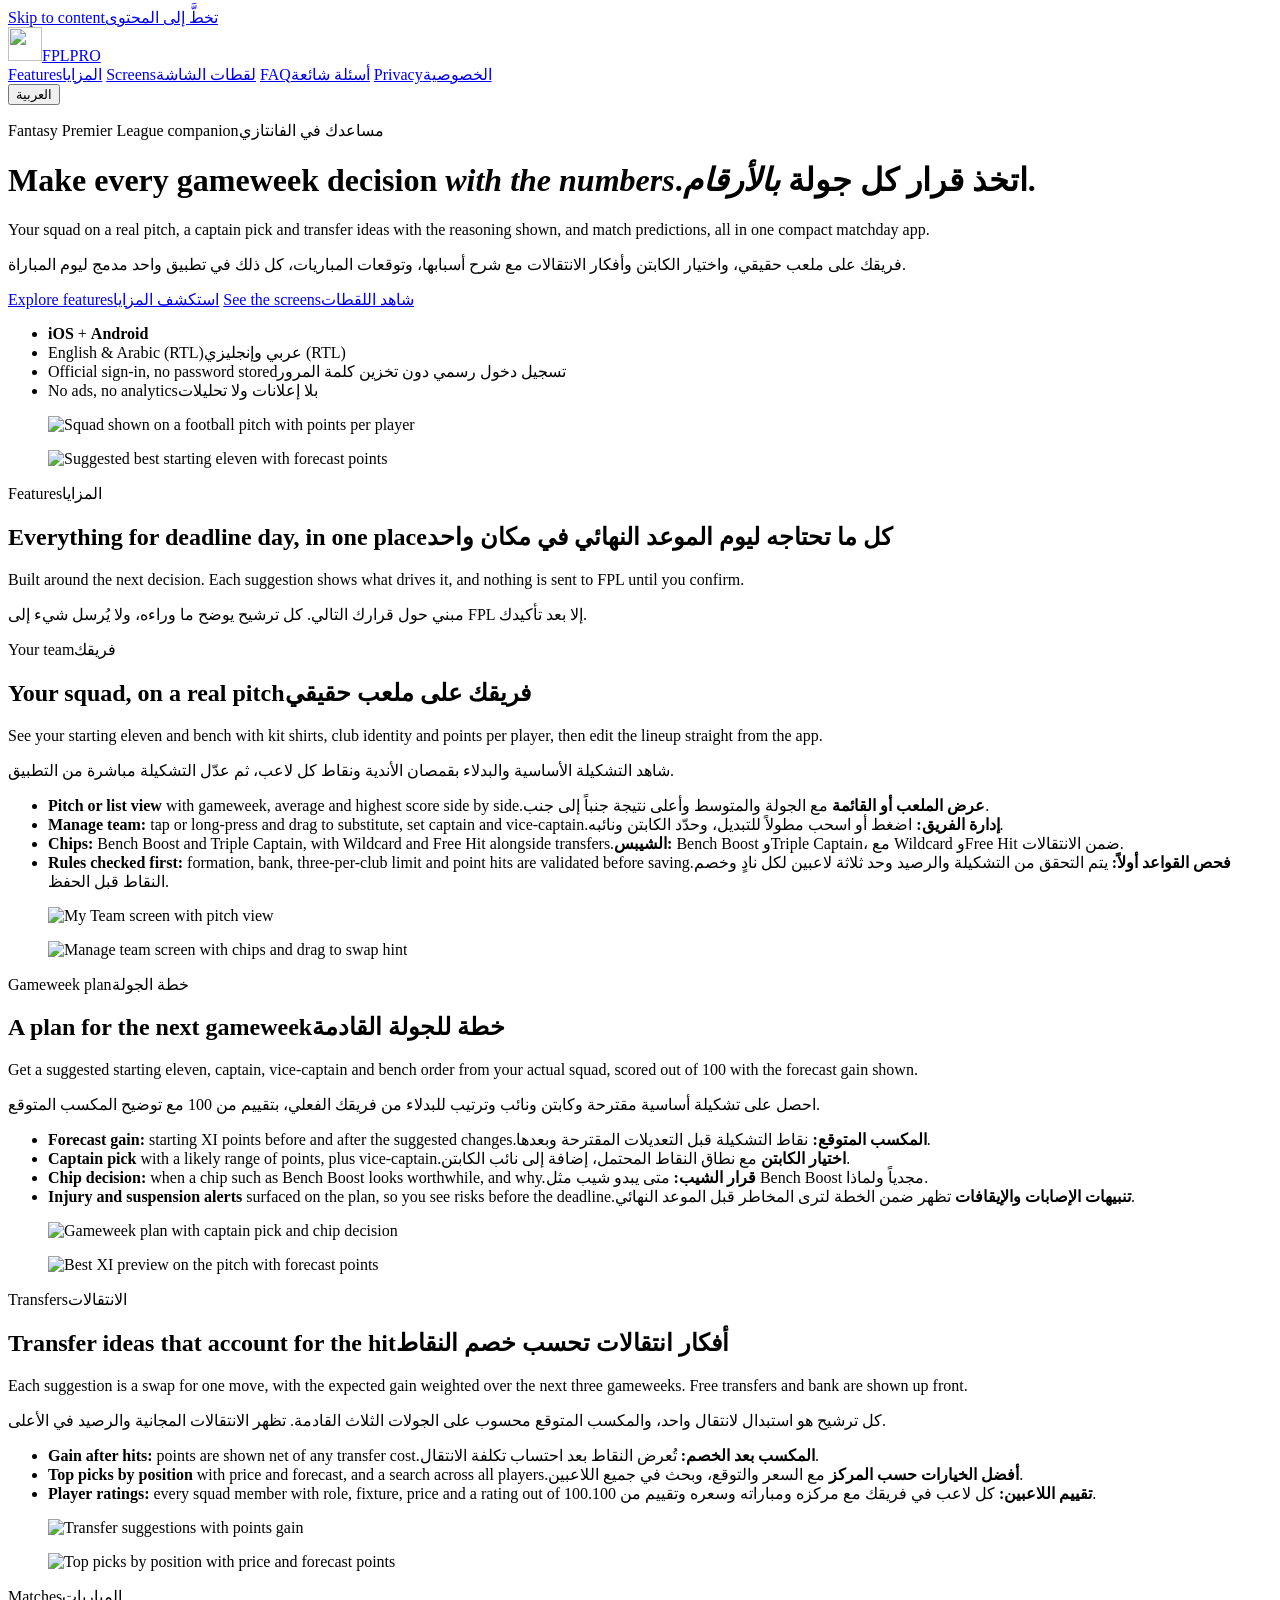
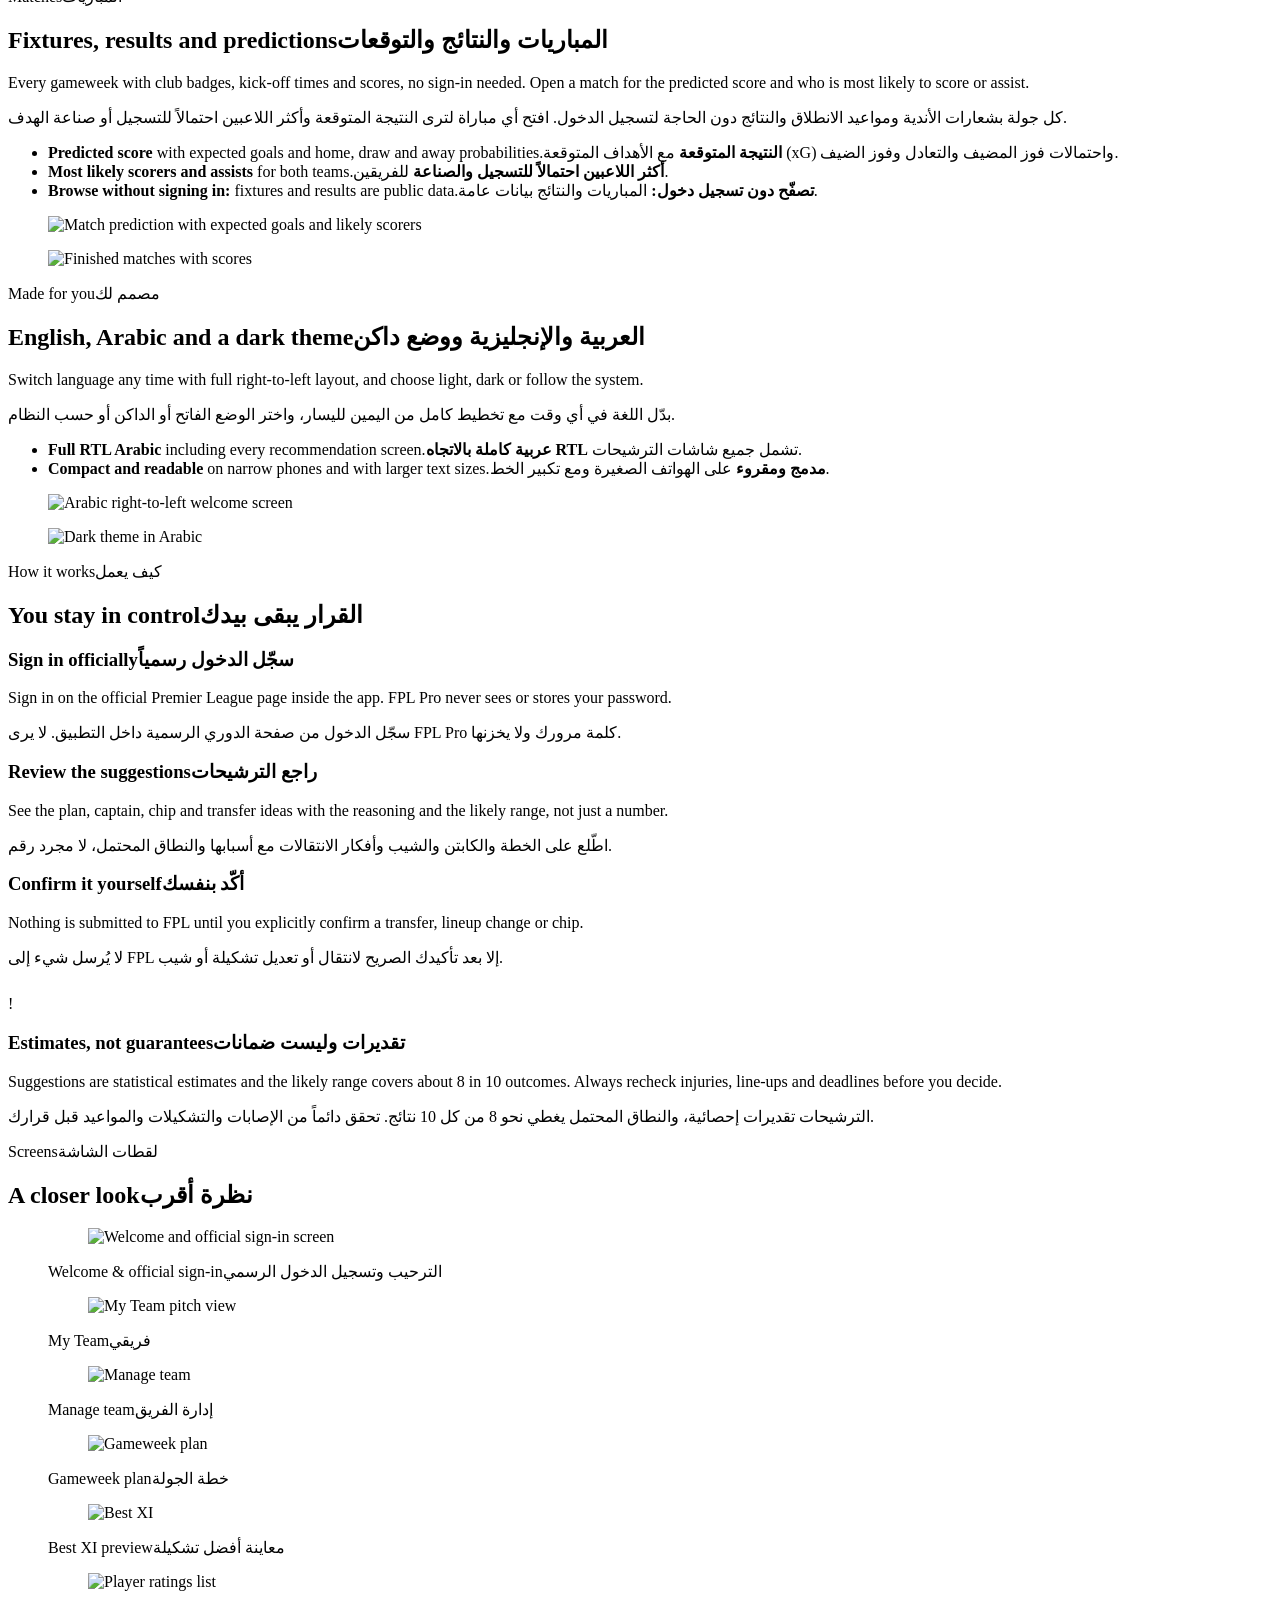
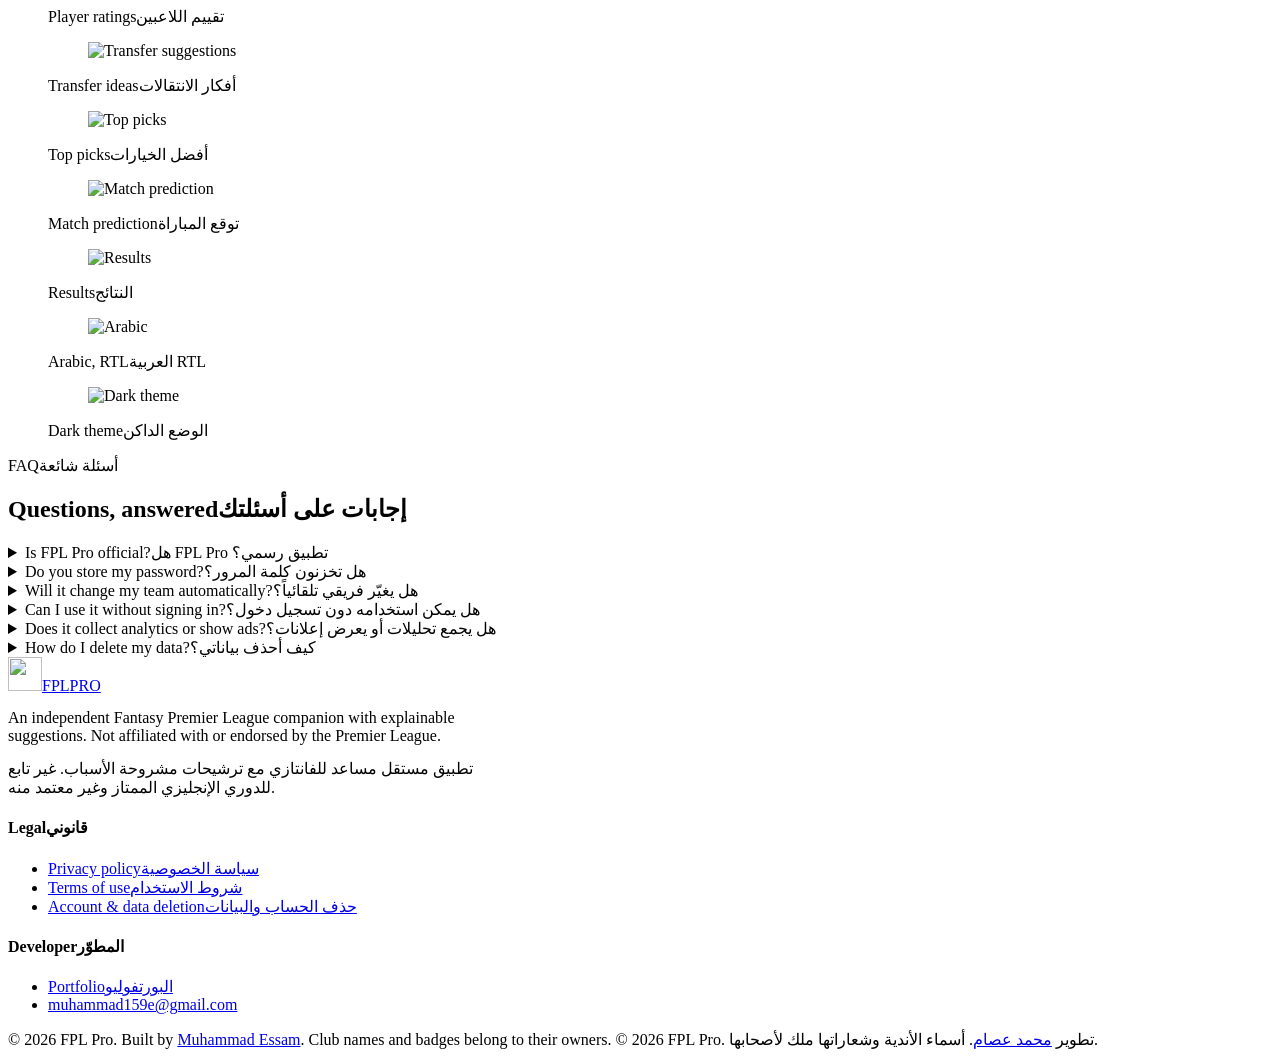
==== site/public/index.html @ 9bd8e1d9 "Add FPL Pro website with Cloudflare auto-deploy Bilingual landing page, privacy policy, terms of use" ====
<!doctype html>
<html lang="en" dir="ltr" data-title-en="FPL Pro – Fantasy Premier League companion" data-title-ar="FPL Pro – مساعدك في الفانتازي">
<head>
<meta charset="utf-8">
<meta name="viewport" content="width=device-width, initial-scale=1">
<title>FPL Pro – Fantasy Premier League companion</title>
<meta name="description" content="FPL Pro is an independent Fantasy Premier League companion: your squad on a real pitch, explainable captain, transfer and chip suggestions, match predictions, in English and Arabic.">
<meta name="theme-color" content="#0c0c14">
<link rel="canonical" href="https://fpl-pro.muhammadessam.me/">
<link rel="icon" href="/favicon.png">
<link rel="apple-touch-icon" href="/icon.png">
<meta property="og:type" content="website">
<meta property="og:site_name" content="FPL Pro">
<meta property="og:title" content="FPL Pro – Fantasy Premier League companion">
<meta property="og:description" content="FPL Pro is an independent Fantasy Premier League companion: your squad on a real pitch, explainable captain, transfer and chip suggestions, match predictions, in English and Arabic.">
<meta property="og:image" content="https://fpl-pro.muhammadessam.me/img/07-team.jpg">
<meta property="og:url" content="https://fpl-pro.muhammadessam.me/">
<meta name="twitter:card" content="summary_large_image">
<link rel="stylesheet" href="/assets/site.css">
</head>
<body>
<a class="skip" href="#main"><span class="en">Skip to content</span><span class="ar">تخطَّ إلى المحتوى</span></a>
<header class="nav"><div class="wrap">
 <a class="brand" href="/"><img src="/icon.png" alt="" width="34" height="34"><span>FPL</span><span class="pro">PRO</span></a>
 <nav class="links" aria-label="Main">
  <a href="/#features"><span class="en">Features</span><span class="ar">المزايا</span></a>
  <a href="/#screens"><span class="en">Screens</span><span class="ar">لقطات الشاشة</span></a>
  <a href="/#faq"><span class="en">FAQ</span><span class="ar">أسئلة شائعة</span></a>
  <a href="/privacy"><span class="en">Privacy</span><span class="ar">الخصوصية</span></a>
 </nav>
 <button class="lang" id="lang" type="button" aria-label="Switch language">العربية</button>
</div></header>
<main id="main">

<div class="wrap">
<div class="hero">
 <div>
  <p class="eyebrow"><span class="en">Fantasy Premier League companion</span><span class="ar">مساعدك في الفانتازي</span></p>
  <h1><span class="en">Make every gameweek decision <em>with the numbers</em>.</span><span class="ar">اتخذ قرار كل جولة <em>بالأرقام</em>.</span></h1>
  <p class="lead en">Your squad on a real pitch, a captain pick and transfer ideas with the reasoning shown, and match predictions, all in one compact matchday app.</p>
  <p class="lead ar">فريقك على ملعب حقيقي، واختيار الكابتن وأفكار الانتقالات مع شرح أسبابها، وتوقعات المباريات، كل ذلك في تطبيق واحد مدمج ليوم المباراة.</p>
  <div class="cta">
   <a class="btn primary" href="#features"><span class="en">Explore features</span><span class="ar">استكشف المزايا</span></a>
   <a class="btn ghost" href="#screens"><span class="en">See the screens</span><span class="ar">شاهد اللقطات</span></a>
  </div>
  <ul class="chips">
   <li><b>iOS</b> + <b>Android</b></li>
   <li><span class="en">English &amp; Arabic (RTL)</span><span class="ar">عربي وإنجليزي (RTL)</span></li>
   <li><span class="en">Official sign-in, no password stored</span><span class="ar">تسجيل دخول رسمي دون تخزين كلمة المرور</span></li>
   <li><span class="en">No ads, no analytics</span><span class="ar">بلا إعلانات ولا تحليلات</span></li>
  </ul>
 </div>
 <div class="stage">
  <figure class="phone p1"><img src="/img/07-team.jpg" alt="Squad shown on a football pitch with points per player" width="900" height="1957"></figure>
  <figure class="phone p2"><img src="/img/12-best-xi.jpg" alt="Suggested best starting eleven with forecast points" width="900" height="1957"></figure>
 </div>
</div>
</div>

<section id="features" class="tint"><div class="wrap">
 <div class="sec-head">
  <p class="kicker"><span class="en">Features</span><span class="ar">المزايا</span></p>
  <h2><span class="en">Everything for deadline day, in one place</span><span class="ar">كل ما تحتاجه ليوم الموعد النهائي في مكان واحد</span></h2>
  <p class="sub en">Built around the next decision. Each suggestion shows what drives it, and nothing is sent to FPL until you confirm.</p>
  <p class="sub ar">مبني حول قرارك التالي. كل ترشيح يوضح ما وراءه، ولا يُرسل شيء إلى FPL إلا بعد تأكيدك.</p>
 </div>

 <div class="feature">
 <div class="copy">
  <p class="kicker"><span class="en">Your team</span><span class="ar">فريقك</span></p>
  <h2><span class="en">Your squad, on a real pitch</span><span class="ar">فريقك على ملعب حقيقي</span></h2>
  <p class="en">See your starting eleven and bench with kit shirts, club identity and points per player, then edit the lineup straight from the app.</p><p class="ar">شاهد التشكيلة الأساسية والبدلاء بقمصان الأندية ونقاط كل لاعب، ثم عدّل التشكيلة مباشرة من التطبيق.</p>
  <ul><li><span class="en"><strong>Pitch or list view</strong> <span>with gameweek, average and highest score side by side.</span></span><span class="ar"><strong>عرض الملعب أو القائمة</strong> <span>مع الجولة والمتوسط وأعلى نتيجة جنباً إلى جنب.</span></span></li><li><span class="en"><strong>Manage team:</strong> <span>tap or long-press and drag to substitute, set captain and vice-captain.</span></span><span class="ar"><strong>إدارة الفريق:</strong> <span>اضغط أو اسحب مطولاً للتبديل، وحدّد الكابتن ونائبه.</span></span></li><li><span class="en"><strong>Chips:</strong> <span>Bench Boost and Triple Captain, with Wildcard and Free Hit alongside transfers.</span></span><span class="ar"><strong>الشيبس:</strong> <span>Bench Boost وTriple Captain، مع Wildcard وFree Hit ضمن الانتقالات.</span></span></li><li><span class="en"><strong>Rules checked first:</strong> <span>formation, bank, three-per-club limit and point hits are validated before saving.</span></span><span class="ar"><strong>فحص القواعد أولاً:</strong> <span>يتم التحقق من التشكيلة والرصيد وحد ثلاثة لاعبين لكل نادٍ وخصم النقاط قبل الحفظ.</span></span></li></ul>
 </div>
 <div class="duo"><figure class="phone "><img src="/img/07-team.jpg" alt="My Team screen with pitch view" width="900" height="1957" loading="lazy"></figure><figure class="phone "><img src="/img/14-manage.jpg" alt="Manage team screen with chips and drag to swap hint" width="900" height="1957" loading="lazy"></figure></div>
</div>


 <div class="feature flip">
 <div class="copy">
  <p class="kicker"><span class="en">Gameweek plan</span><span class="ar">خطة الجولة</span></p>
  <h2><span class="en">A plan for the next gameweek</span><span class="ar">خطة للجولة القادمة</span></h2>
  <p class="en">Get a suggested starting eleven, captain, vice-captain and bench order from your actual squad, scored out of 100 with the forecast gain shown.</p><p class="ar">احصل على تشكيلة أساسية مقترحة وكابتن ونائب وترتيب للبدلاء من فريقك الفعلي، بتقييم من 100 مع توضيح المكسب المتوقع.</p>
  <ul><li><span class="en"><strong>Forecast gain:</strong> <span>starting XI points before and after the suggested changes.</span></span><span class="ar"><strong>المكسب المتوقع:</strong> <span>نقاط التشكيلة قبل التعديلات المقترحة وبعدها.</span></span></li><li><span class="en"><strong>Captain pick</strong> <span>with a likely range of points, plus vice-captain.</span></span><span class="ar"><strong>اختيار الكابتن</strong> <span>مع نطاق النقاط المحتمل، إضافة إلى نائب الكابتن.</span></span></li><li><span class="en"><strong>Chip decision:</strong> <span>when a chip such as Bench Boost looks worthwhile, and why.</span></span><span class="ar"><strong>قرار الشيب:</strong> <span>متى يبدو شيب مثل Bench Boost مجدياً ولماذا.</span></span></li><li><span class="en"><strong>Injury and suspension alerts</strong> <span>surfaced on the plan, so you see risks before the deadline.</span></span><span class="ar"><strong>تنبيهات الإصابات والإيقافات</strong> <span>تظهر ضمن الخطة لترى المخاطر قبل الموعد النهائي.</span></span></li></ul>
 </div>
 <div class="duo"><figure class="phone "><img src="/img/08-tips.jpg" alt="Gameweek plan with captain pick and chip decision" width="900" height="1957" loading="lazy"></figure><figure class="phone "><img src="/img/12-best-xi.jpg" alt="Best XI preview on the pitch with forecast points" width="900" height="1957" loading="lazy"></figure></div>
</div>


 <div class="feature">
 <div class="copy">
  <p class="kicker"><span class="en">Transfers</span><span class="ar">الانتقالات</span></p>
  <h2><span class="en">Transfer ideas that account for the hit</span><span class="ar">أفكار انتقالات تحسب خصم النقاط</span></h2>
  <p class="en">Each suggestion is a swap for one move, with the expected gain weighted over the next three gameweeks. Free transfers and bank are shown up front.</p><p class="ar">كل ترشيح هو استبدال لانتقال واحد، والمكسب المتوقع محسوب على الجولات الثلاث القادمة. تظهر الانتقالات المجانية والرصيد في الأعلى.</p>
  <ul><li><span class="en"><strong>Gain after hits:</strong> <span>points are shown net of any transfer cost.</span></span><span class="ar"><strong>المكسب بعد الخصم:</strong> <span>تُعرض النقاط بعد احتساب تكلفة الانتقال.</span></span></li><li><span class="en"><strong>Top picks by position</strong> <span>with price and forecast, and a search across all players.</span></span><span class="ar"><strong>أفضل الخيارات حسب المركز</strong> <span>مع السعر والتوقع، وبحث في جميع اللاعبين.</span></span></li><li><span class="en"><strong>Player ratings:</strong> <span>every squad member with role, fixture, price and a rating out of 100.</span></span><span class="ar"><strong>تقييم اللاعبين:</strong> <span>كل لاعب في فريقك مع مركزه ومباراته وسعره وتقييم من 100.</span></span></li></ul>
 </div>
 <div class="duo"><figure class="phone "><img src="/img/09-transfers.jpg" alt="Transfer suggestions with points gain" width="900" height="1957" loading="lazy"></figure><figure class="phone "><img src="/img/11-top-picks.jpg" alt="Top picks by position with price and forecast points" width="900" height="1957" loading="lazy"></figure></div>
</div>


 <div class="feature flip">
 <div class="copy">
  <p class="kicker"><span class="en">Matches</span><span class="ar">المباريات</span></p>
  <h2><span class="en">Fixtures, results and predictions</span><span class="ar">المباريات والنتائج والتوقعات</span></h2>
  <p class="en">Every gameweek with club badges, kick-off times and scores, no sign-in needed. Open a match for the predicted score and who is most likely to score or assist.</p><p class="ar">كل جولة بشعارات الأندية ومواعيد الانطلاق والنتائج دون الحاجة لتسجيل الدخول. افتح أي مباراة لترى النتيجة المتوقعة وأكثر اللاعبين احتمالاً للتسجيل أو صناعة الهدف.</p>
  <ul><li><span class="en"><strong>Predicted score</strong> <span>with expected goals and home, draw and away probabilities.</span></span><span class="ar"><strong>النتيجة المتوقعة</strong> <span>مع الأهداف المتوقعة (xG) واحتمالات فوز المضيف والتعادل وفوز الضيف.</span></span></li><li><span class="en"><strong>Most likely scorers and assists</strong> <span>for both teams.</span></span><span class="ar"><strong>أكثر اللاعبين احتمالاً للتسجيل والصناعة</strong> <span>للفريقين.</span></span></li><li><span class="en"><strong>Browse without signing in:</strong> <span>fixtures and results are public data.</span></span><span class="ar"><strong>تصفّح دون تسجيل دخول:</strong> <span>المباريات والنتائج بيانات عامة.</span></span></li></ul>
 </div>
 <div class="duo"><figure class="phone "><img src="/img/06-prediction.jpg" alt="Match prediction with expected goals and likely scorers" width="900" height="1957" loading="lazy"></figure><figure class="phone "><img src="/img/02-matches.jpg" alt="Finished matches with scores" width="900" height="1957" loading="lazy"></figure></div>
</div>


 <div class="feature">
 <div class="copy">
  <p class="kicker"><span class="en">Made for you</span><span class="ar">مصمم لك</span></p>
  <h2><span class="en">English, Arabic and a dark theme</span><span class="ar">العربية والإنجليزية ووضع داكن</span></h2>
  <p class="en">Switch language any time with full right-to-left layout, and choose light, dark or follow the system.</p><p class="ar">بدّل اللغة في أي وقت مع تخطيط كامل من اليمين لليسار، واختر الوضع الفاتح أو الداكن أو حسب النظام.</p>
  <ul><li><span class="en"><strong>Full RTL Arabic</strong> <span>including every recommendation screen.</span></span><span class="ar"><strong>عربية كاملة بالاتجاه RTL</strong> <span>تشمل جميع شاشات الترشيحات.</span></span></li><li><span class="en"><strong>Compact and readable</strong> <span>on narrow phones and with larger text sizes.</span></span><span class="ar"><strong>مدمج ومقروء</strong> <span>على الهواتف الصغيرة ومع تكبير الخط.</span></span></li></ul>
 </div>
 <div class="duo"><figure class="phone "><img src="/img/04-arabic.jpg" alt="Arabic right-to-left welcome screen" width="900" height="1957" loading="lazy"></figure><figure class="phone "><img src="/img/05-dark-arabic.jpg" alt="Dark theme in Arabic" width="900" height="1957" loading="lazy"></figure></div>
</div>

</div></section>

<section id="how"><div class="wrap">
 <div class="sec-head">
  <p class="kicker"><span class="en">How it works</span><span class="ar">كيف يعمل</span></p>
  <h2><span class="en">You stay in control</span><span class="ar">القرار يبقى بيدك</span></h2>
 </div>
 <div class="steps">
  <div class="card step"><h3><span class="en">Sign in officially</span><span class="ar">سجّل الدخول رسمياً</span></h3><p class="en">Sign in on the official Premier League page inside the app. FPL Pro never sees or stores your password.</p><p class="ar">سجّل الدخول من صفحة الدوري الرسمية داخل التطبيق. لا يرى FPL Pro كلمة مرورك ولا يخزنها.</p></div>
  <div class="card step"><h3><span class="en">Review the suggestions</span><span class="ar">راجع الترشيحات</span></h3><p class="en">See the plan, captain, chip and transfer ideas with the reasoning and the likely range, not just a number.</p><p class="ar">اطّلع على الخطة والكابتن والشيب وأفكار الانتقالات مع أسبابها والنطاق المحتمل، لا مجرد رقم.</p></div>
  <div class="card step"><h3><span class="en">Confirm it yourself</span><span class="ar">أكّد بنفسك</span></h3><p class="en">Nothing is submitted to FPL until you explicitly confirm a transfer, lineup change or chip.</p><p class="ar">لا يُرسل شيء إلى FPL إلا بعد تأكيدك الصريح لانتقال أو تعديل تشكيلة أو شيب.</p></div>
 </div>
 <div class="callout" style="margin-top:28px">
  <div class="ic" aria-hidden="true">!</div>
  <div>
   <h3><span class="en">Estimates, not guarantees</span><span class="ar">تقديرات وليست ضمانات</span></h3>
   <p class="en">Suggestions are statistical estimates and the likely range covers about 8 in 10 outcomes. Always recheck injuries, line-ups and deadlines before you decide.</p>
   <p class="ar">الترشيحات تقديرات إحصائية، والنطاق المحتمل يغطي نحو 8 من كل 10 نتائج. تحقق دائماً من الإصابات والتشكيلات والمواعيد قبل قرارك.</p>
  </div>
 </div>
</div></section>

<section id="screens" class="tint"><div class="wrap">
 <div class="sec-head">
  <p class="kicker"><span class="en">Screens</span><span class="ar">لقطات الشاشة</span></p>
  <h2><span class="en">A closer look</span><span class="ar">نظرة أقرب</span></h2>
 </div>
 <div class="gallery" tabindex="0" aria-label="Screenshots">
  <figure><figure class="phone "><img src="/img/01-welcome.jpg" alt="Welcome and official sign-in screen" width="900" height="1957" loading="lazy"></figure><figcaption><span class="en">Welcome &amp; official sign-in</span><span class="ar">الترحيب وتسجيل الدخول الرسمي</span></figcaption></figure>
  <figure><figure class="phone "><img src="/img/07-team.jpg" alt="My Team pitch view" width="900" height="1957" loading="lazy"></figure><figcaption><span class="en">My Team</span><span class="ar">فريقي</span></figcaption></figure>
  <figure><figure class="phone "><img src="/img/14-manage.jpg" alt="Manage team" width="900" height="1957" loading="lazy"></figure><figcaption><span class="en">Manage team</span><span class="ar">إدارة الفريق</span></figcaption></figure>
  <figure><figure class="phone "><img src="/img/08-tips.jpg" alt="Gameweek plan" width="900" height="1957" loading="lazy"></figure><figcaption><span class="en">Gameweek plan</span><span class="ar">خطة الجولة</span></figcaption></figure>
  <figure><figure class="phone "><img src="/img/12-best-xi.jpg" alt="Best XI" width="900" height="1957" loading="lazy"></figure><figcaption><span class="en">Best XI preview</span><span class="ar">معاينة أفضل تشكيلة</span></figcaption></figure>
  <figure><figure class="phone "><img src="/img/13-ratings.jpg" alt="Player ratings list" width="900" height="1957" loading="lazy"></figure><figcaption><span class="en">Player ratings</span><span class="ar">تقييم اللاعبين</span></figcaption></figure>
  <figure><figure class="phone "><img src="/img/09-transfers.jpg" alt="Transfer suggestions" width="900" height="1957" loading="lazy"></figure><figcaption><span class="en">Transfer ideas</span><span class="ar">أفكار الانتقالات</span></figcaption></figure>
  <figure><figure class="phone "><img src="/img/11-top-picks.jpg" alt="Top picks" width="900" height="1957" loading="lazy"></figure><figcaption><span class="en">Top picks</span><span class="ar">أفضل الخيارات</span></figcaption></figure>
  <figure><figure class="phone "><img src="/img/06-prediction.jpg" alt="Match prediction" width="900" height="1957" loading="lazy"></figure><figcaption><span class="en">Match prediction</span><span class="ar">توقع المباراة</span></figcaption></figure>
  <figure><figure class="phone "><img src="/img/02-matches.jpg" alt="Results" width="900" height="1957" loading="lazy"></figure><figcaption><span class="en">Results</span><span class="ar">النتائج</span></figcaption></figure>
  <figure><figure class="phone "><img src="/img/04-arabic.jpg" alt="Arabic" width="900" height="1957" loading="lazy"></figure><figcaption><span class="en">Arabic, RTL</span><span class="ar">العربية RTL</span></figcaption></figure>
  <figure><figure class="phone "><img src="/img/05-dark-arabic.jpg" alt="Dark theme" width="900" height="1957" loading="lazy"></figure><figcaption><span class="en">Dark theme</span><span class="ar">الوضع الداكن</span></figcaption></figure>
 </div>
</div></section>

<section id="faq"><div class="wrap" style="max-width:820px">
 <div class="sec-head"><p class="kicker"><span class="en">FAQ</span><span class="ar">أسئلة شائعة</span></p><h2><span class="en">Questions, answered</span><span class="ar">إجابات على أسئلتك</span></h2></div>
 <details><summary><span class="en">Is FPL Pro official?</span><span class="ar">هل FPL Pro تطبيق رسمي؟</span></summary><p class="en">No. It is an independent companion app and is not affiliated with or endorsed by the Premier League. It uses official Fantasy Premier League data and the official sign-in page.</p><p class="ar">لا. هو تطبيق مستقل مساعد وليس تابعاً للدوري الإنجليزي الممتاز ولا معتمداً منه. يستخدم بيانات Fantasy Premier League الرسمية وصفحة تسجيل الدخول الرسمية.</p></details>
 <details><summary><span class="en">Do you store my password?</span><span class="ar">هل تخزنون كلمة المرور؟</span></summary><p class="en">No. You type your email and password on the Premier League page, which receives them directly. The app only keeps the session credentials it needs, in your device's secure storage.</p><p class="ar">لا. تكتب بريدك وكلمة المرور في صفحة الدوري الرسمية التي تستلمها مباشرة. يحتفظ التطبيق فقط ببيانات الجلسة اللازمة في التخزين الآمن بجهازك.</p></details>
 <details><summary><span class="en">Will it change my team automatically?</span><span class="ar">هل يغيّر فريقي تلقائياً؟</span></summary><p class="en">Never. Transfers, lineup changes and chips are only sent after you review and confirm them.</p><p class="ar">أبداً. لا تُرسل الانتقالات وتعديلات التشكيلة والشيبس إلا بعد مراجعتك وتأكيدك.</p></details>
 <details><summary><span class="en">Can I use it without signing in?</span><span class="ar">هل يمكن استخدامه دون تسجيل دخول؟</span></summary><p class="en">Yes. Fixtures, results and match predictions use public data. Your squad, plan and transfer ideas need you to sign in.</p><p class="ar">نعم. المباريات والنتائج وتوقعات المباريات تعتمد على بيانات عامة. فريقك وخطتك وأفكار الانتقالات تتطلب تسجيل الدخول.</p></details>
 <details><summary><span class="en">Does it collect analytics or show ads?</span><span class="ar">هل يجمع تحليلات أو يعرض إعلانات؟</span></summary><p class="en">No. There are no ads or analytics in the current release, and there is no FPL Pro account server. See the <a href="/privacy">privacy policy</a>.</p><p class="ar">لا. لا توجد إعلانات ولا تحليلات في الإصدار الحالي، ولا يوجد خادم حسابات تابع لـ FPL Pro. راجع <a href="/privacy">سياسة الخصوصية</a>.</p></details>
 <details><summary><span class="en">How do I delete my data?</span><span class="ar">كيف أحذف بياناتي؟</span></summary><p class="en">Sign out in Settings to remove the saved session, or uninstall the app. Steps for deleting your Premier League account are on the <a href="/account-deletion">deletion page</a>.</p><p class="ar">سجّل الخروج من الإعدادات لحذف الجلسة المحفوظة، أو احذف التطبيق. خطوات حذف حساب الدوري الإنجليزي في <a href="/account-deletion">صفحة الحذف</a>.</p></details>
</div></section>
</main>
<footer><div class="wrap">
 <div class="foot">
  <div>
   <a class="brand" href="/"><img src="/icon.png" alt="" width="34" height="34"><span>FPL</span><span class="pro">PRO</span></a>
   <p class="en" style="margin:14px 0 0;max-width:30em">An independent Fantasy Premier League companion with explainable suggestions. Not affiliated with or endorsed by the Premier League.</p>
   <p class="ar" style="margin:14px 0 0;max-width:30em">تطبيق مستقل مساعد للفانتازي مع ترشيحات مشروحة الأسباب. غير تابع للدوري الإنجليزي الممتاز وغير معتمد منه.</p>
  </div>
  <div>
   <h4><span class="en">Legal</span><span class="ar">قانوني</span></h4>
   <ul>
    <li><a href="/privacy"><span class="en">Privacy policy</span><span class="ar">سياسة الخصوصية</span></a></li>
    <li><a href="/terms"><span class="en">Terms of use</span><span class="ar">شروط الاستخدام</span></a></li>
    <li><a href="/account-deletion"><span class="en">Account &amp; data deletion</span><span class="ar">حذف الحساب والبيانات</span></a></li>
   </ul>
  </div>
  <div>
   <h4><span class="en">Developer</span><span class="ar">المطوّر</span></h4>
   <ul>
    <li><a href="https://muhammadessam.me" rel="noopener"><span class="en">Portfolio</span><span class="ar">البورتفوليو</span></a></li>
    <li><a href="mailto:muhammad159e@gmail.com">muhammad159e@gmail.com</a></li>
   </ul>
  </div>
 </div>
 <div class="fine">
  <span class="en">© 2026 FPL Pro. Built by <a href="https://muhammadessam.me" rel="noopener">Muhammad Essam</a>. Club names and badges belong to their owners.</span>
  <span class="ar">© 2026 FPL Pro. تطوير <a href="https://muhammadessam.me" rel="noopener">محمد عصام</a>. أسماء الأندية وشعاراتها ملك لأصحابها.</span>
 </div>
</div></footer>
<script src="/assets/site.js"></script>
</body>
</html>
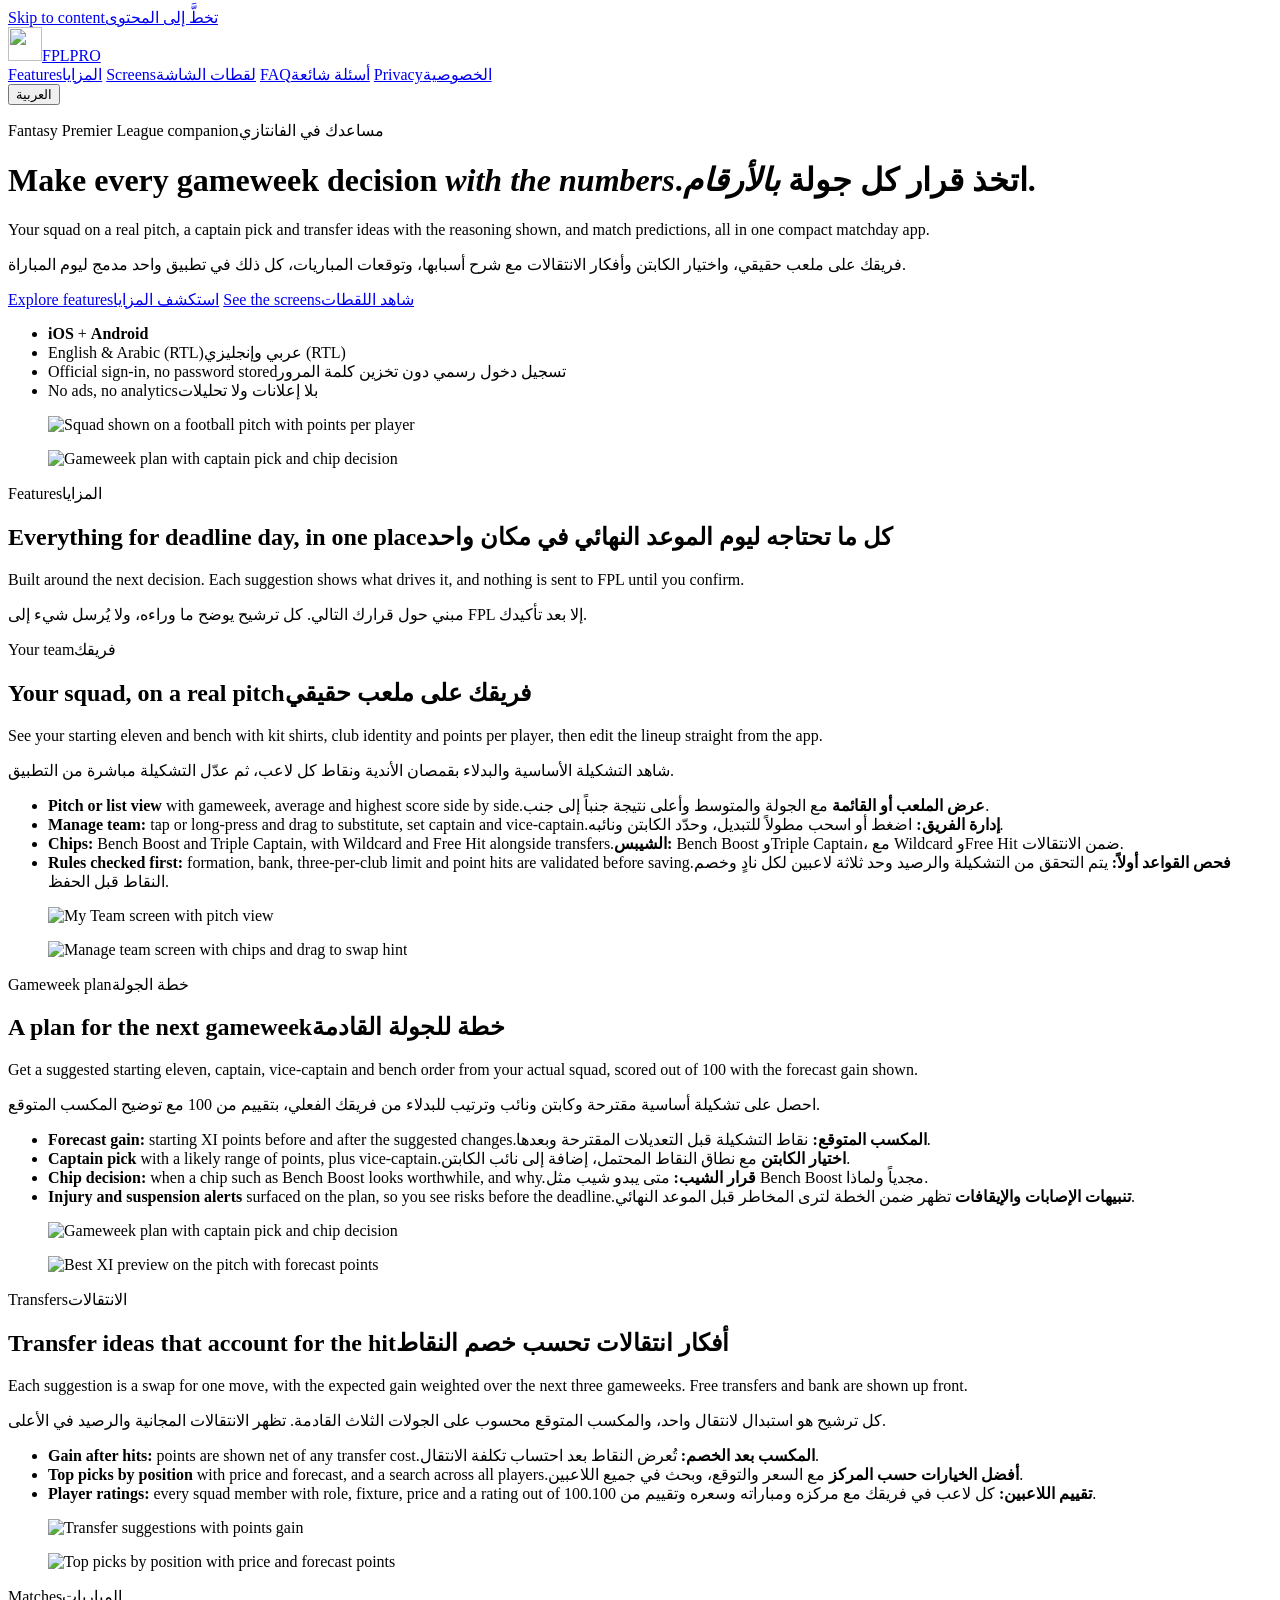
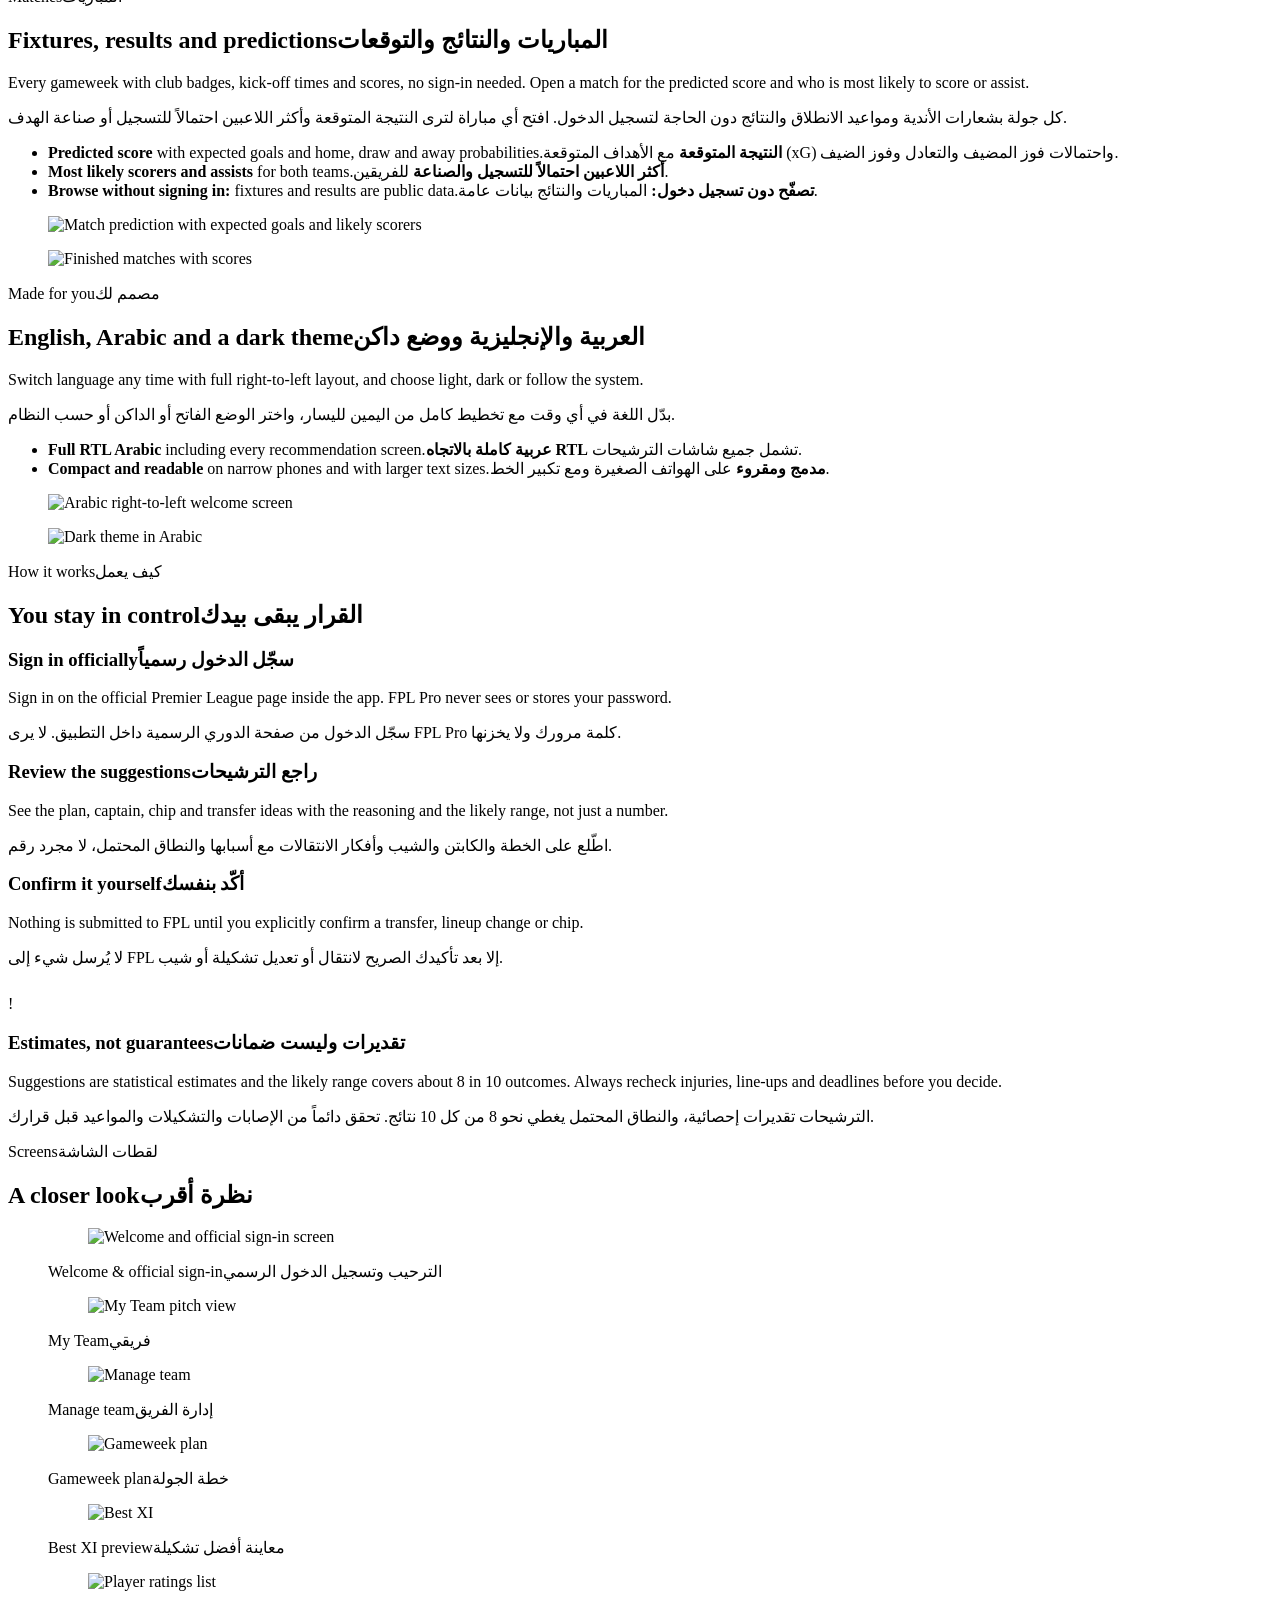
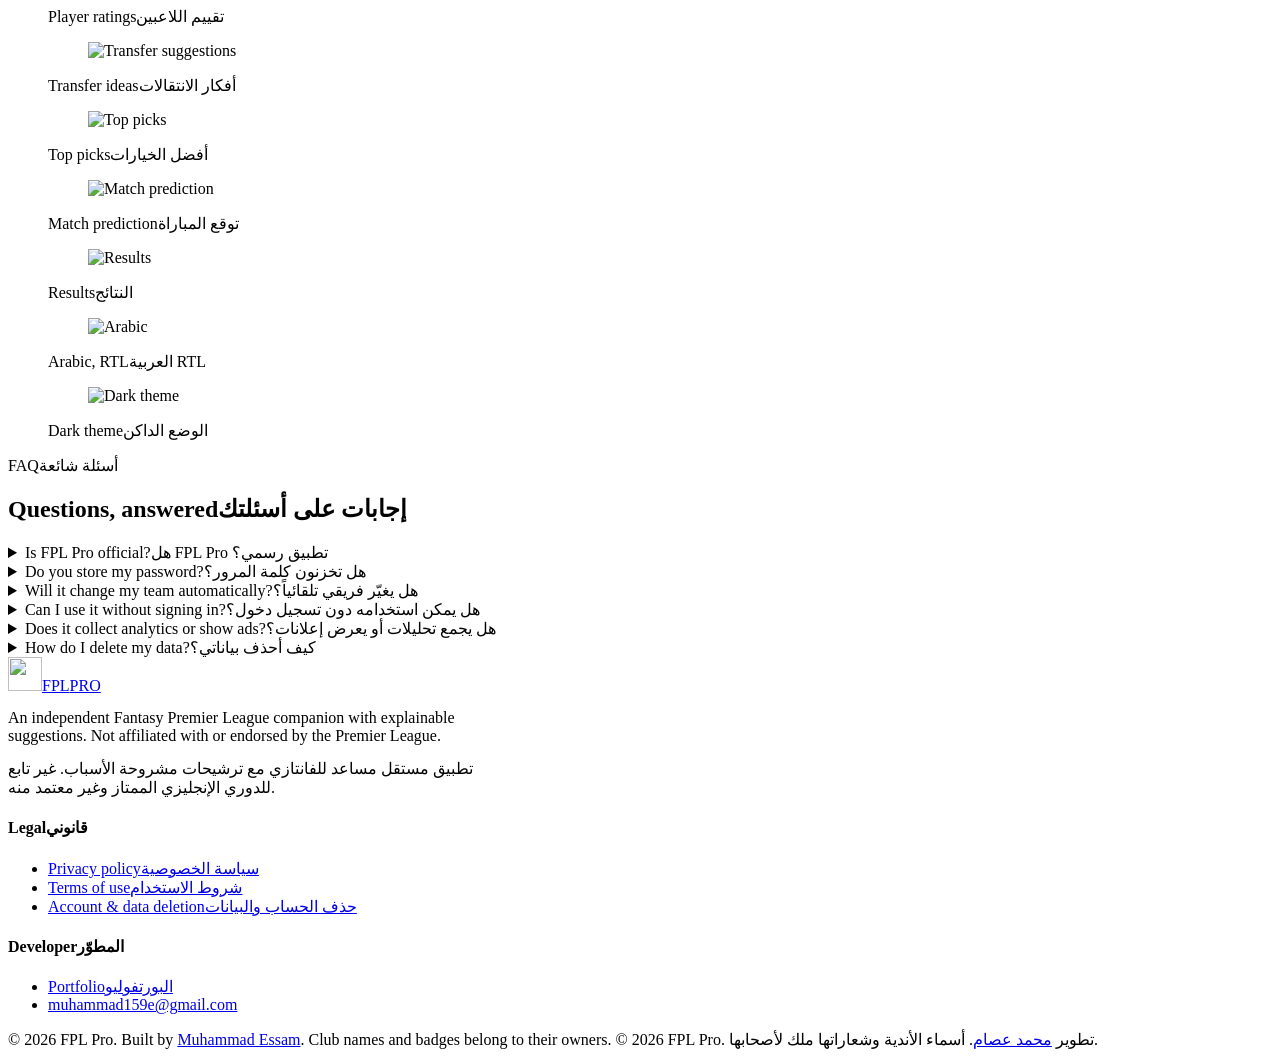
==== commit 05ac4d25: "Use the official lineup screenshot on the website hero Co-Authored-By: Claude Sonnet 5.5 <noreply@an" ====
--- a/site/public/index.html
+++ b/site/public/index.html
@@ -52,7 +52,7 @@
  </div>
  <div class="stage">
   <figure class="phone p1"><img src="/img/07-team.jpg" alt="Squad shown on a football pitch with points per player" width="900" height="1957"></figure>
-  <figure class="phone p2"><img src="/img/12-best-xi.jpg" alt="Suggested best starting eleven with forecast points" width="900" height="1957"></figure>
+  <figure class="phone p2"><img src="/img/08-tips.jpg" alt="Gameweek plan with captain pick and chip decision" width="900" height="1957"></figure>
  </div>
 </div>
 </div>
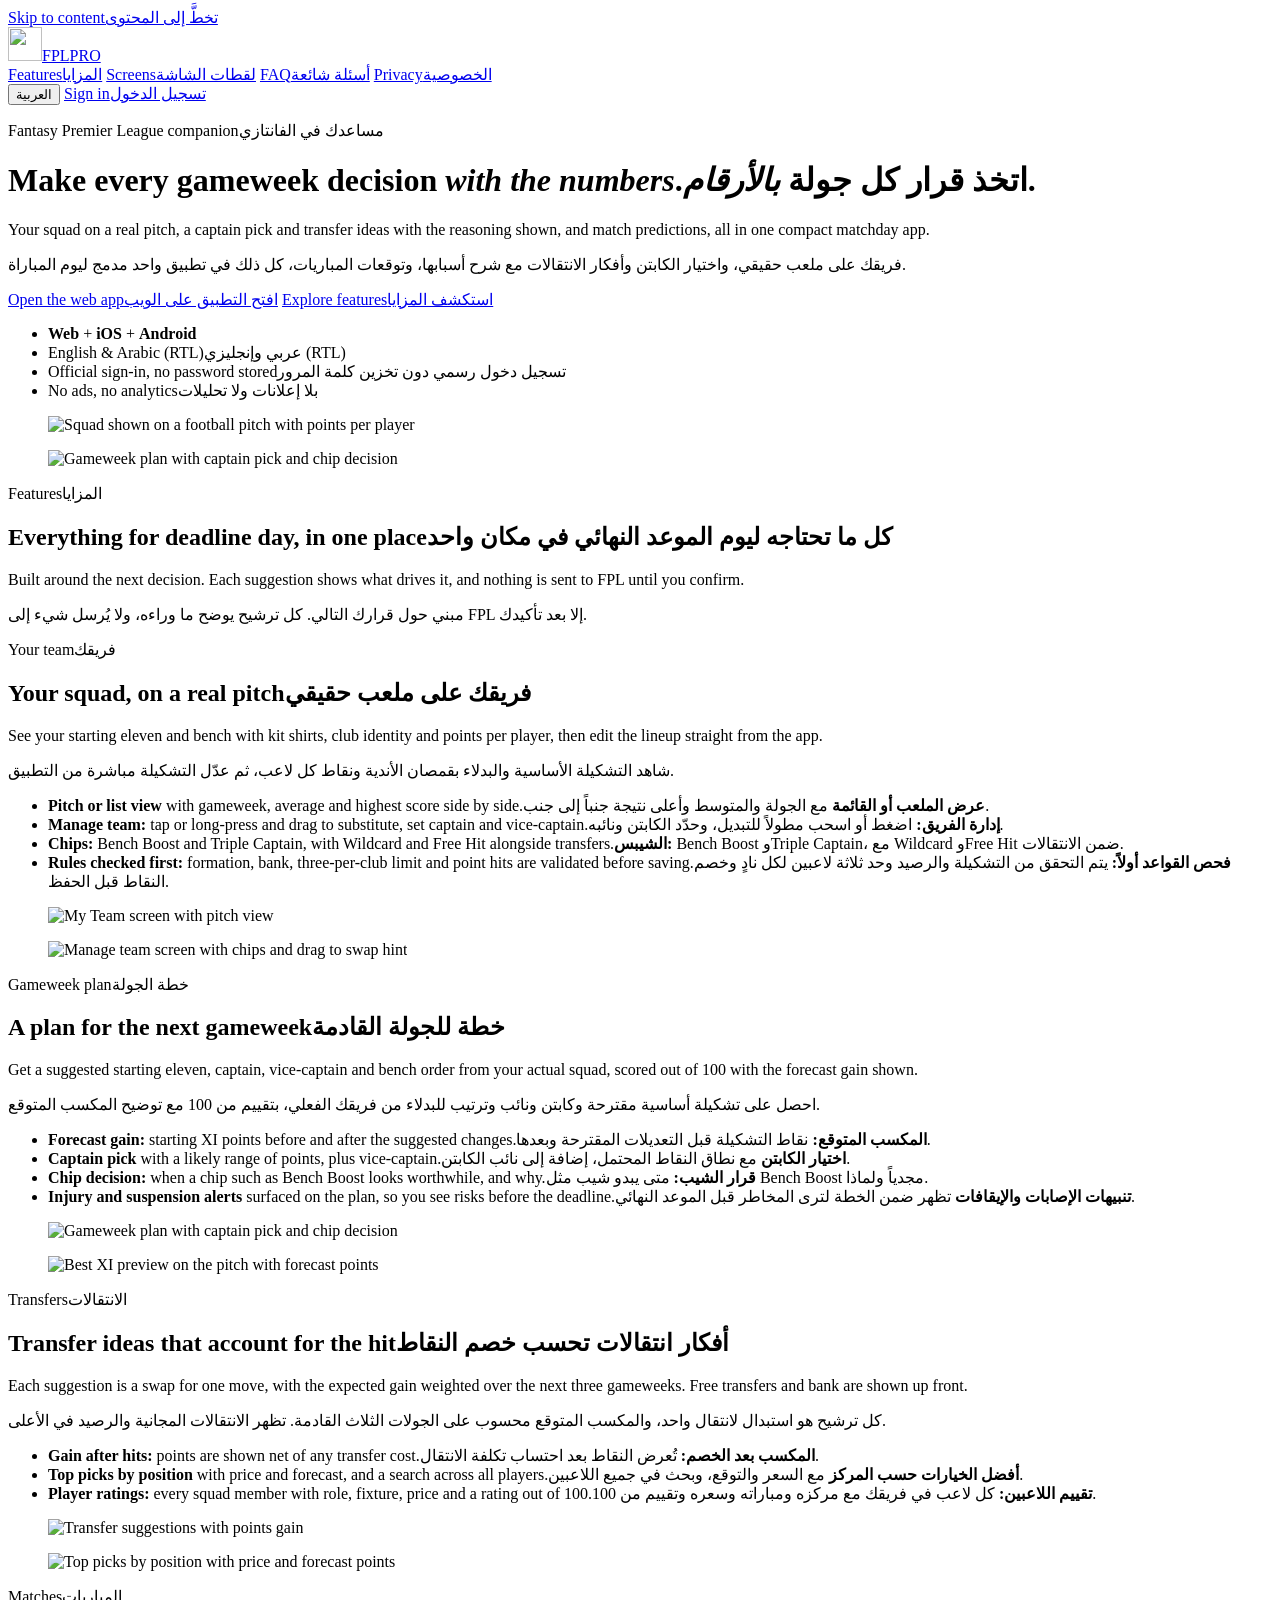
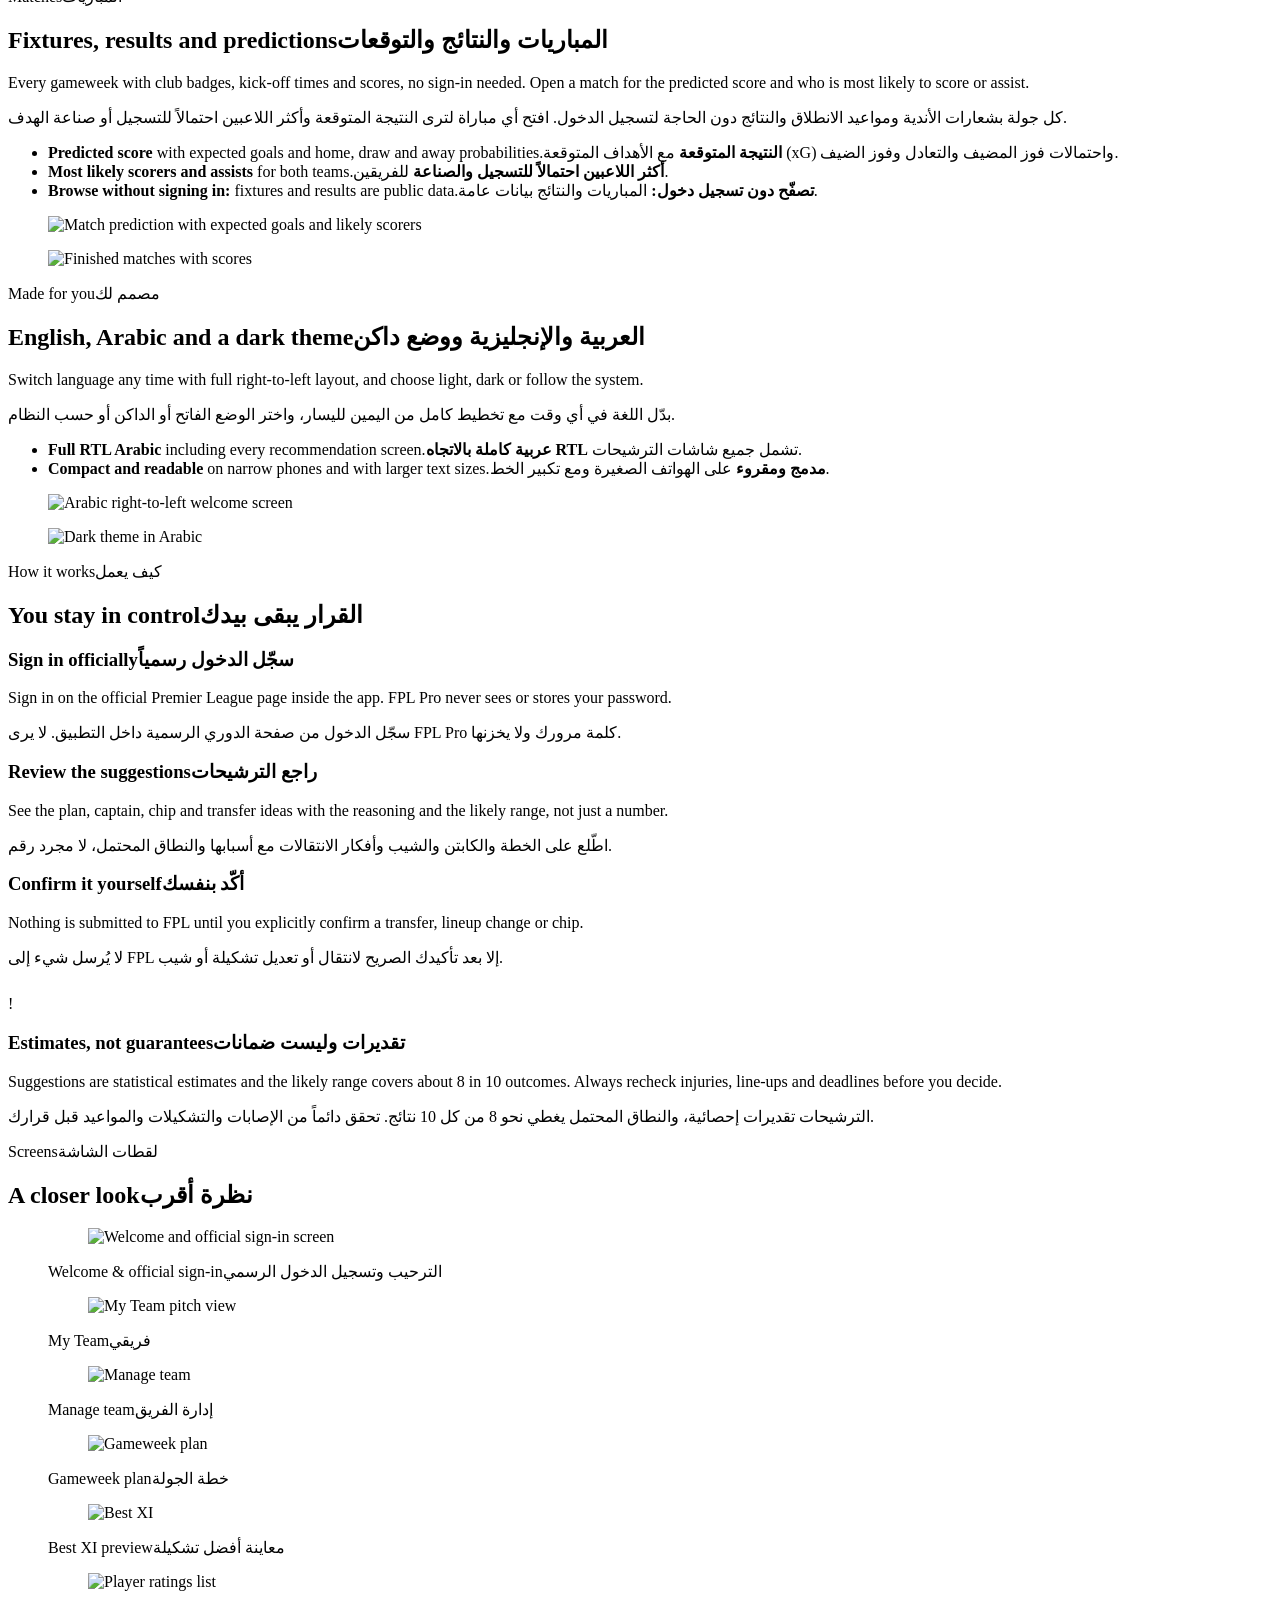
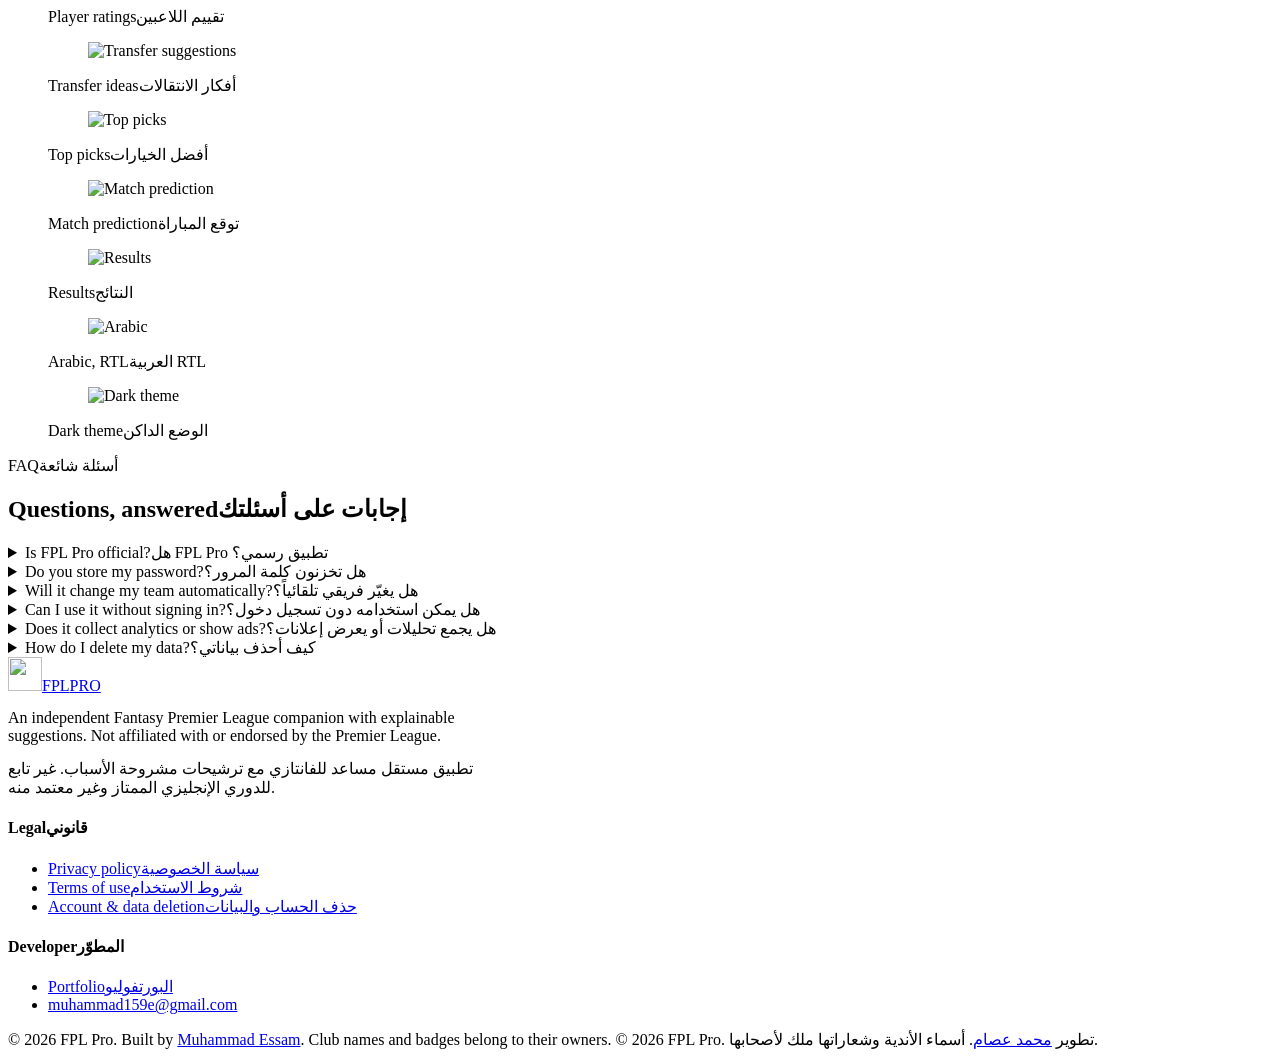
==== commit 3b9aeda4: "Host the web app at fpl-pro.muhammadessam.me/app The site Worker now proxies the FPL API, shirts and" ====
--- a/site/public/index.html
+++ b/site/public/index.html
@@ -29,6 +29,7 @@
   <a href="/privacy"><span class="en">Privacy</span><span class="ar">الخصوصية</span></a>
  </nav>
  <button class="lang" id="lang" type="button" aria-label="Switch language">العربية</button>
+ <a class="btn primary nav-cta" href="/app/"><span class="en">Sign in</span><span class="ar">تسجيل الدخول</span></a>
 </div></header>
 <main id="main">
 
@@ -40,11 +41,11 @@
   <p class="lead en">Your squad on a real pitch, a captain pick and transfer ideas with the reasoning shown, and match predictions, all in one compact matchday app.</p>
   <p class="lead ar">فريقك على ملعب حقيقي، واختيار الكابتن وأفكار الانتقالات مع شرح أسبابها، وتوقعات المباريات، كل ذلك في تطبيق واحد مدمج ليوم المباراة.</p>
   <div class="cta">
-   <a class="btn primary" href="#features"><span class="en">Explore features</span><span class="ar">استكشف المزايا</span></a>
-   <a class="btn ghost" href="#screens"><span class="en">See the screens</span><span class="ar">شاهد اللقطات</span></a>
+   <a class="btn primary" href="/app/"><span class="en">Open the web app</span><span class="ar">افتح التطبيق على الويب</span></a>
+   <a class="btn ghost" href="#features"><span class="en">Explore features</span><span class="ar">استكشف المزايا</span></a>
   </div>
   <ul class="chips">
-   <li><b>iOS</b> + <b>Android</b></li>
+   <li><b>Web</b> + <b>iOS</b> + <b>Android</b></li>
    <li><span class="en">English &amp; Arabic (RTL)</span><span class="ar">عربي وإنجليزي (RTL)</span></li>
    <li><span class="en">Official sign-in, no password stored</span><span class="ar">تسجيل دخول رسمي دون تخزين كلمة المرور</span></li>
    <li><span class="en">No ads, no analytics</span><span class="ar">بلا إعلانات ولا تحليلات</span></li>
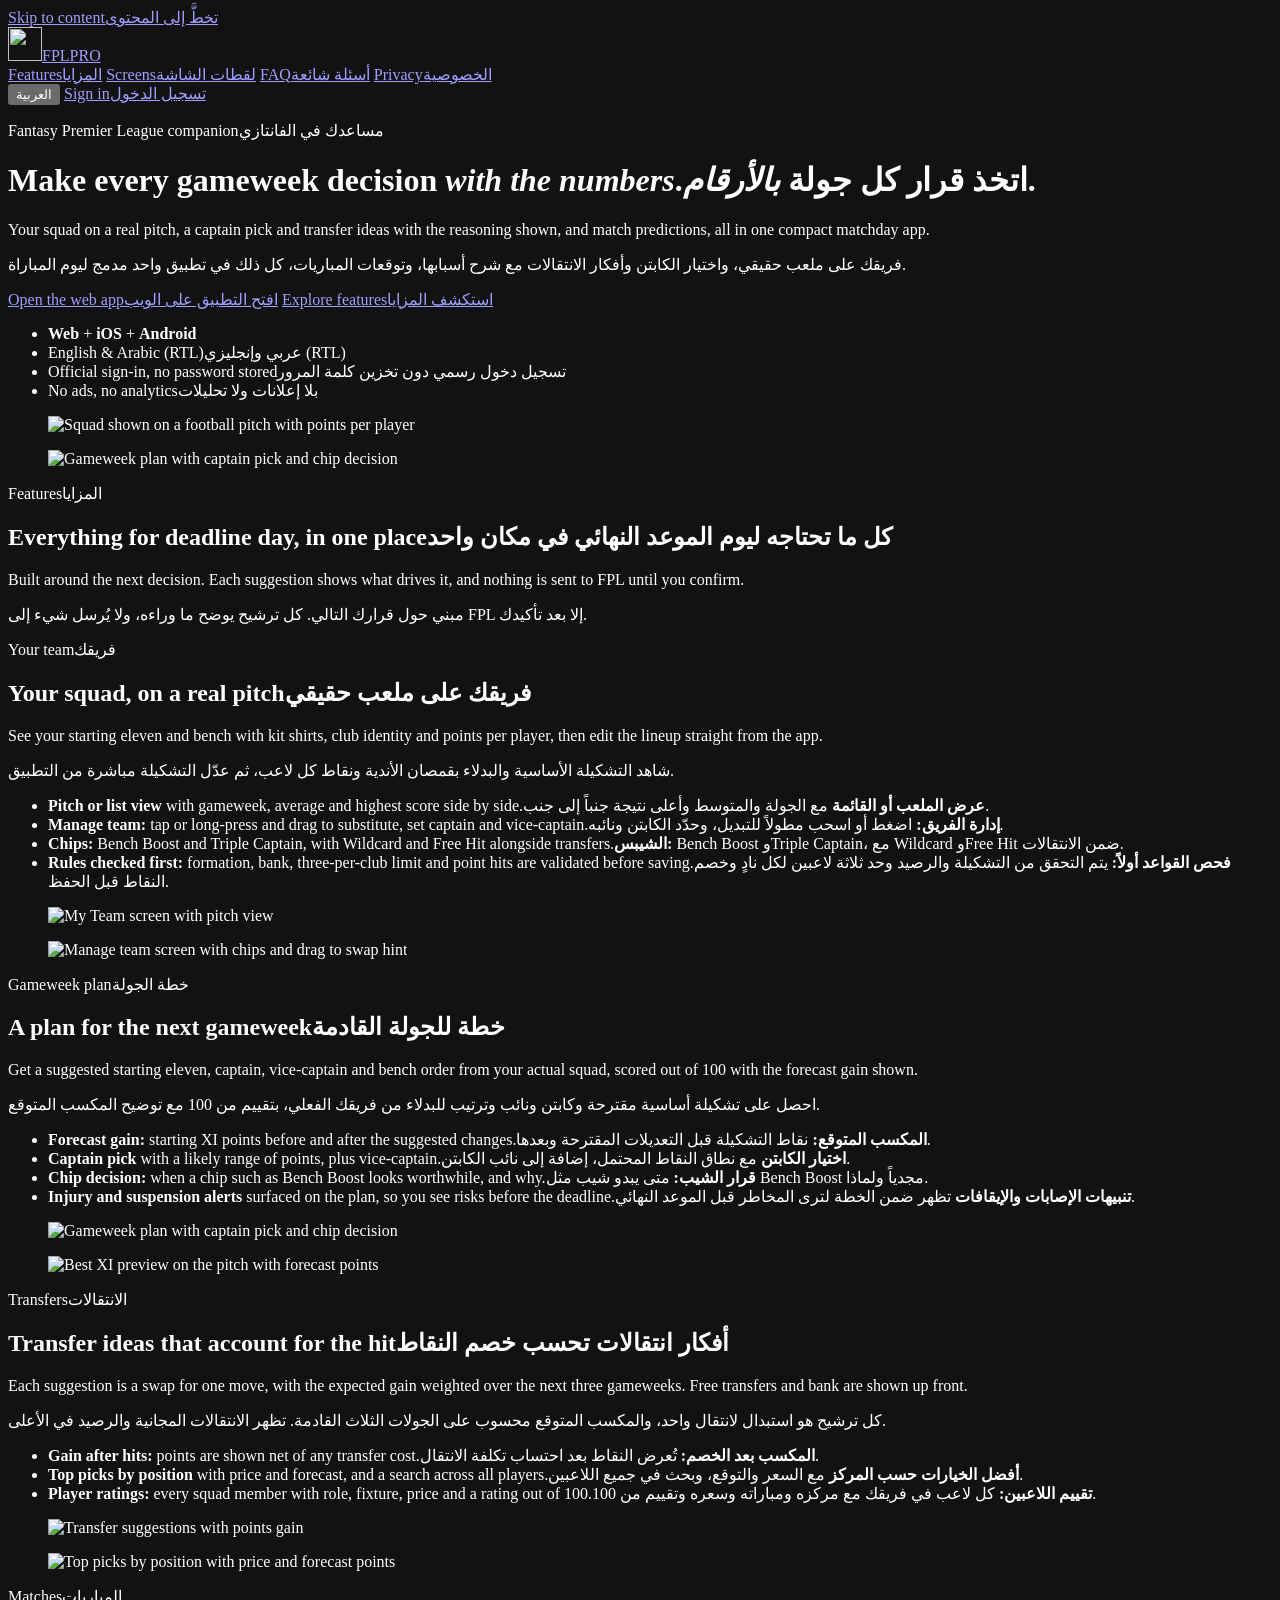
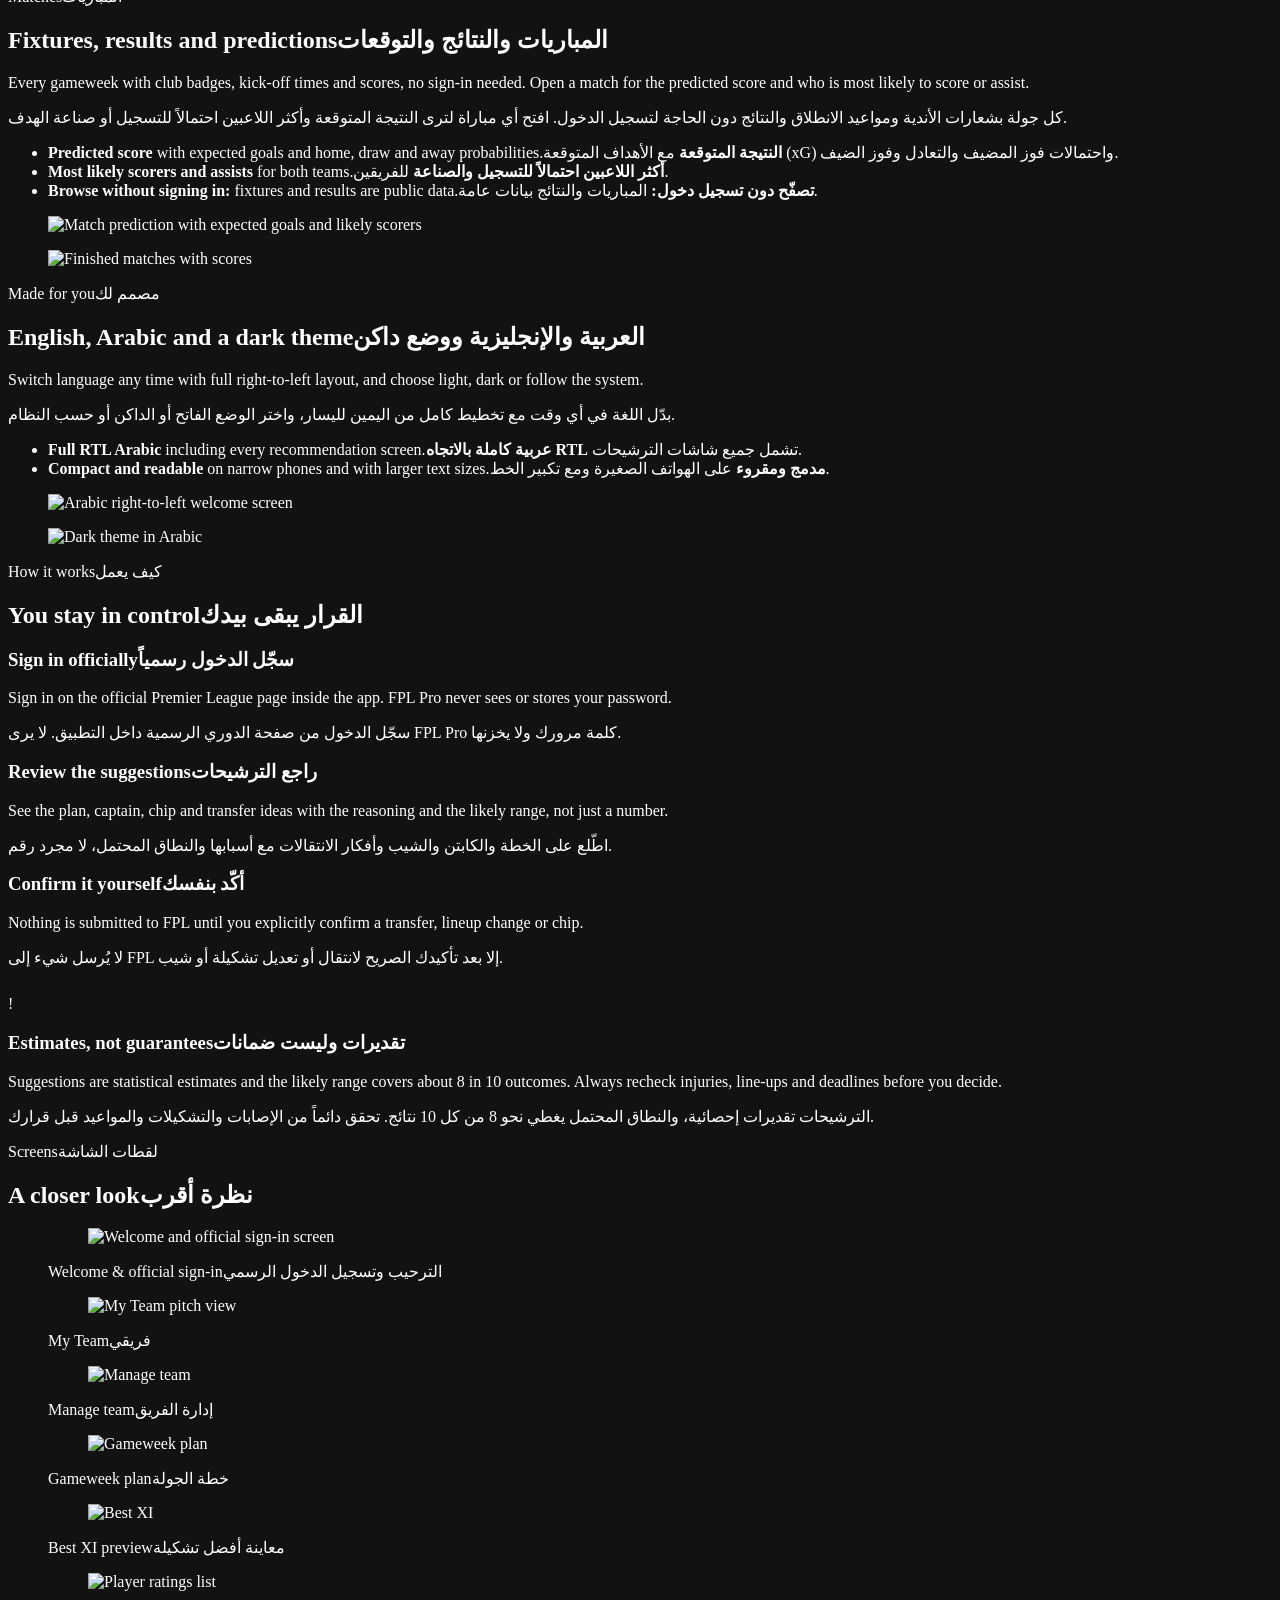
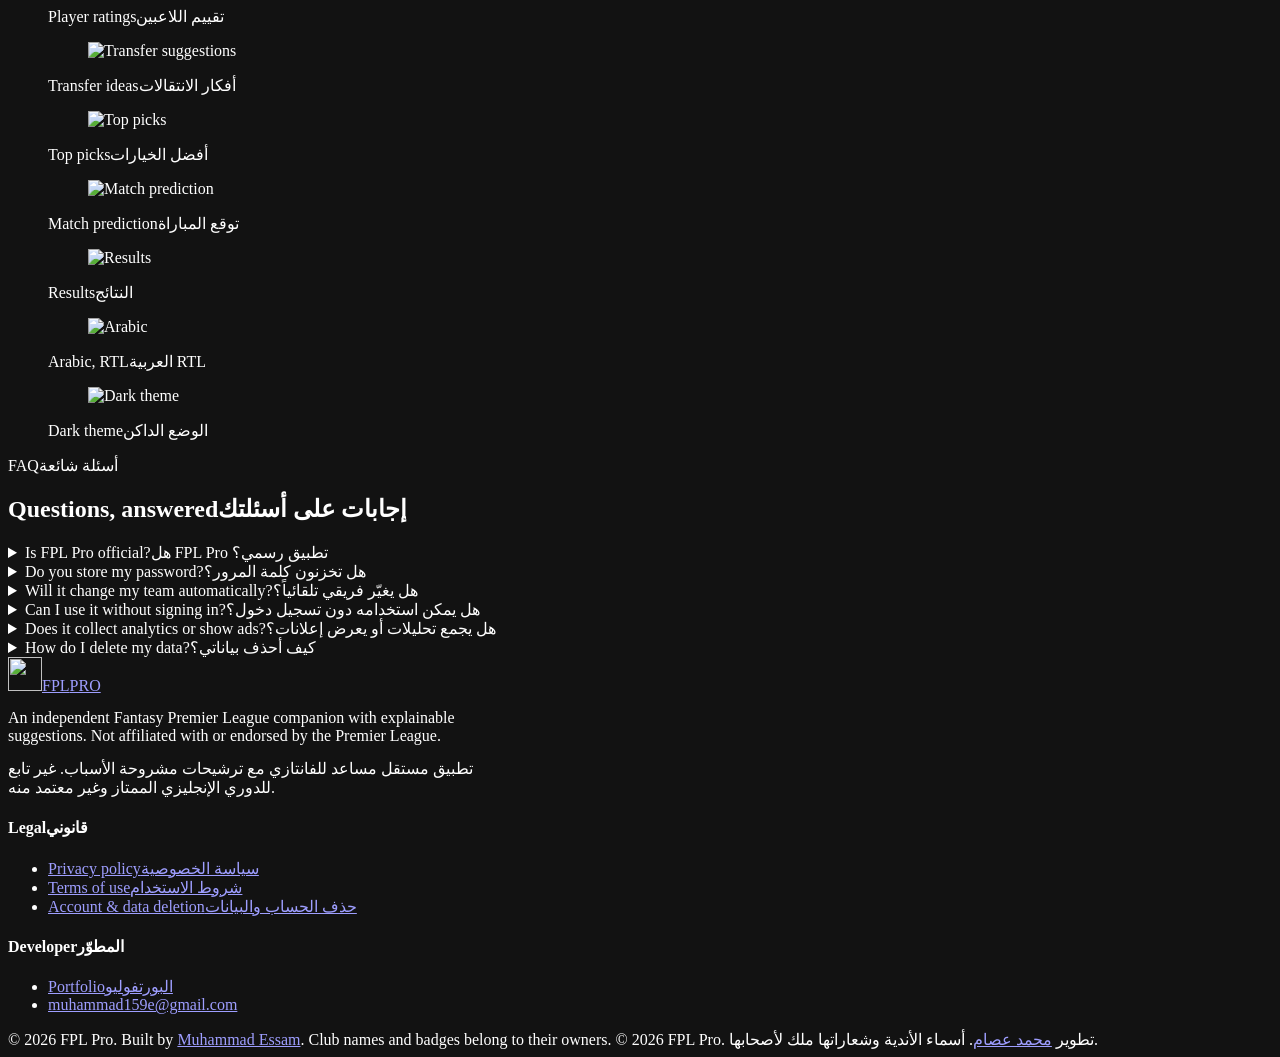
==== commit 8d55e1b5: "Add full Open Graph, Twitter and SEO metadata with share images - 1200x630 English and Arabic share " ====
--- a/site/public/index.html
+++ b/site/public/index.html
@@ -2,21 +2,149 @@
 <html lang="en" dir="ltr" data-title-en="FPL Pro – Fantasy Premier League companion" data-title-ar="FPL Pro – مساعدك في الفانتازي">
 <head>
 <meta charset="utf-8">
+<meta name="google-adsense-account" content="ca-pub-7614735907221714">
 <meta name="viewport" content="width=device-width, initial-scale=1">
 <title>FPL Pro – Fantasy Premier League companion</title>
-<meta name="description" content="FPL Pro is an independent Fantasy Premier League companion: your squad on a real pitch, explainable captain, transfer and chip suggestions, match predictions, in English and Arabic.">
+<meta name="description" content="FPL Pro is an independent Fantasy Premier League companion: your squad on a real pitch, explainable captain, transfer and chip suggestions, match predictions, in English and Arabic." data-ar="FPL Pro مساعد مستقل لفانتازي الدوري الإنجليزي: فريقك على ملعب حقيقي، وترشيحات الكابتن والانتقالات والشيبس مع شرح أسبابها، وتوقعات المباريات، بالعربية والإنجليزية.">
+<meta name="robots" content="index,follow,max-image-preview:large">
+<meta name="author" content="Muhammad Essam">
+<meta name="color-scheme" content="dark">
 <meta name="theme-color" content="#0c0c14">
-<link rel="canonical" href="https://fpl-pro.muhammadessam.me/">
+<link rel="canonical" href="https://fpl-pro.muhammadessam.me/" data-ar="https://fpl-pro.muhammadessam.me/?lang=ar">
+<link rel="alternate" hreflang="en" href="https://fpl-pro.muhammadessam.me/">
+<link rel="alternate" hreflang="ar" href="https://fpl-pro.muhammadessam.me/?lang=ar">
+<link rel="alternate" hreflang="x-default" href="https://fpl-pro.muhammadessam.me/">
 <link rel="icon" href="/favicon.png">
 <link rel="apple-touch-icon" href="/icon.png">
 <meta property="og:type" content="website">
 <meta property="og:site_name" content="FPL Pro">
-<meta property="og:title" content="FPL Pro – Fantasy Premier League companion">
-<meta property="og:description" content="FPL Pro is an independent Fantasy Premier League companion: your squad on a real pitch, explainable captain, transfer and chip suggestions, match predictions, in English and Arabic.">
-<meta property="og:image" content="https://fpl-pro.muhammadessam.me/img/07-team.jpg">
-<meta property="og:url" content="https://fpl-pro.muhammadessam.me/">
+<meta property="og:locale" content="en_US" data-ar="ar_AR">
+<meta property="og:locale:alternate" content="ar_AR" data-ar="en_US">
+<meta property="og:title" content="FPL Pro – Fantasy Premier League companion" data-ar="FPL Pro – مساعدك في فانتازي الدوري الإنجليزي">
+<meta property="og:description" content="FPL Pro is an independent Fantasy Premier League companion: your squad on a real pitch, explainable captain, transfer and chip suggestions, match predictions, in English and Arabic." data-ar="FPL Pro مساعد مستقل لفانتازي الدوري الإنجليزي: فريقك على ملعب حقيقي، وترشيحات الكابتن والانتقالات والشيبس مع شرح أسبابها، وتوقعات المباريات، بالعربية والإنجليزية.">
+<meta property="og:url" content="https://fpl-pro.muhammadessam.me/" data-ar="https://fpl-pro.muhammadessam.me/?lang=ar">
+<meta property="og:image" content="https://fpl-pro.muhammadessam.me/img/og-en.jpg" data-ar="https://fpl-pro.muhammadessam.me/img/og-ar.jpg">
+<meta property="og:image:type" content="image/jpeg">
+<meta property="og:image:width" content="1200">
+<meta property="og:image:height" content="630">
+<meta property="og:image:alt" content="FPL Pro: your Fantasy Premier League squad on a pitch next to the gameweek plan" data-ar="FPL Pro: فريقك في الفانتازي على الملعب بجانب خطة الجولة">
 <meta name="twitter:card" content="summary_large_image">
-<link rel="stylesheet" href="/assets/site.css">
+<meta name="twitter:title" content="FPL Pro – Fantasy Premier League companion" data-ar="FPL Pro – مساعدك في فانتازي الدوري الإنجليزي">
+<meta name="twitter:description" content="FPL Pro is an independent Fantasy Premier League companion: your squad on a real pitch, explainable captain, transfer and chip suggestions, match predictions, in English and Arabic." data-ar="FPL Pro مساعد مستقل لفانتازي الدوري الإنجليزي: فريقك على ملعب حقيقي، وترشيحات الكابتن والانتقالات والشيبس مع شرح أسبابها، وتوقعات المباريات، بالعربية والإنجليزية.">
+<meta name="twitter:image" content="https://fpl-pro.muhammadessam.me/img/og-en.jpg" data-ar="https://fpl-pro.muhammadessam.me/img/og-ar.jpg">
+<meta name="twitter:image:alt" content="FPL Pro: your Fantasy Premier League squad on a pitch next to the gameweek plan" data-ar="FPL Pro: فريقك في الفانتازي على الملعب بجانب خطة الجولة">
+<script type="application/ld+json">
+{
+ "@context": "https://schema.org",
+ "@graph": [
+  {
+   "@type": "WebSite",
+   "@id": "https://fpl-pro.muhammadessam.me/#website",
+   "url": "https://fpl-pro.muhammadessam.me/",
+   "name": "FPL Pro",
+   "inLanguage": [
+    "en",
+    "ar"
+   ],
+   "publisher": {
+    "@id": "https://fpl-pro.muhammadessam.me/#author"
+   }
+  },
+  {
+   "@type": "Person",
+   "@id": "https://fpl-pro.muhammadessam.me/#author",
+   "name": "Muhammad Essam",
+   "url": "https://muhammadessam.me"
+  },
+  {
+   "@type": [
+    "SoftwareApplication",
+    "WebApplication"
+   ],
+   "@id": "https://fpl-pro.muhammadessam.me/#app",
+   "name": "FPL Pro",
+   "url": "https://fpl-pro.muhammadessam.me/",
+   "applicationCategory": "SportsApplication",
+   "operatingSystem": "Web, iOS, Android",
+   "inLanguage": [
+    "en",
+    "ar"
+   ],
+   "description": "FPL Pro is an independent Fantasy Premier League companion: your squad on a real pitch, explainable captain, transfer and chip suggestions, match predictions, in English and Arabic.",
+   "image": "https://fpl-pro.muhammadessam.me/img/og-en.jpg",
+   "screenshot": [
+    "https://fpl-pro.muhammadessam.me/img/07-team.jpg",
+    "https://fpl-pro.muhammadessam.me/img/08-tips.jpg",
+    "https://fpl-pro.muhammadessam.me/img/09-transfers.jpg",
+    "https://fpl-pro.muhammadessam.me/img/06-prediction.jpg"
+   ],
+   "offers": {
+    "@type": "Offer",
+    "price": "0",
+    "priceCurrency": "USD"
+   },
+   "author": {
+    "@id": "https://fpl-pro.muhammadessam.me/#author"
+   }
+  },
+  {
+   "@type": "FAQPage",
+   "@id": "https://fpl-pro.muhammadessam.me/#faq",
+   "mainEntity": [
+    {
+     "@type": "Question",
+     "name": "Is FPL Pro official?",
+     "acceptedAnswer": {
+      "@type": "Answer",
+      "text": "No. It is an independent companion app and is not affiliated with or endorsed by the Premier League. It uses official Fantasy Premier League data and the official sign-in page."
+     }
+    },
+    {
+     "@type": "Question",
+     "name": "Do you store my password?",
+     "acceptedAnswer": {
+      "@type": "Answer",
+      "text": "No. You type your email and password on the Premier League page, which receives them directly. The app only keeps the session credentials it needs, in your device's secure storage."
+     }
+    },
+    {
+     "@type": "Question",
+     "name": "Will it change my team automatically?",
+     "acceptedAnswer": {
+      "@type": "Answer",
+      "text": "Never. Transfers, lineup changes and chips are only sent after you review and confirm them."
+     }
+    },
+    {
+     "@type": "Question",
+     "name": "Can I use it without signing in?",
+     "acceptedAnswer": {
+      "@type": "Answer",
+      "text": "Yes. Fixtures, results and match predictions use public data. Your squad, plan and transfer ideas need you to sign in."
+     }
+    },
+    {
+     "@type": "Question",
+     "name": "Does it collect analytics or show ads?",
+     "acceptedAnswer": {
+      "@type": "Answer",
+      "text": "No. There are no ads or analytics in the current release, and there is no FPL Pro account server. See the privacy policy."
+     }
+    },
+    {
+     "@type": "Question",
+     "name": "How do I delete my data?",
+     "acceptedAnswer": {
+      "@type": "Answer",
+      "text": "Sign out in Settings to remove the saved session, or uninstall the app. Steps for deleting your Premier League account are on the deletion page."
+     }
+    }
+   ]
+  }
+ ]
+}
+</script>
+<link rel="stylesheet" href="/static/site.css">
 </head>
 <body>
 <a class="skip" href="#main"><span class="en">Skip to content</span><span class="ar">تخطَّ إلى المحتوى</span></a>
@@ -29,7 +157,7 @@
   <a href="/privacy"><span class="en">Privacy</span><span class="ar">الخصوصية</span></a>
  </nav>
  <button class="lang" id="lang" type="button" aria-label="Switch language">العربية</button>
- <a class="btn primary nav-cta" href="/app/"><span class="en">Sign in</span><span class="ar">تسجيل الدخول</span></a>
+ <a class="btn primary nav-cta" href="/login"><span class="en">Sign in</span><span class="ar">تسجيل الدخول</span></a>
 </div></header>
 <main id="main">
 
@@ -41,7 +169,7 @@
   <p class="lead en">Your squad on a real pitch, a captain pick and transfer ideas with the reasoning shown, and match predictions, all in one compact matchday app.</p>
   <p class="lead ar">فريقك على ملعب حقيقي، واختيار الكابتن وأفكار الانتقالات مع شرح أسبابها، وتوقعات المباريات، كل ذلك في تطبيق واحد مدمج ليوم المباراة.</p>
   <div class="cta">
-   <a class="btn primary" href="/app/"><span class="en">Open the web app</span><span class="ar">افتح التطبيق على الويب</span></a>
+   <a class="btn primary" href="/login"><span class="en">Open the web app</span><span class="ar">افتح التطبيق على الويب</span></a>
    <a class="btn ghost" href="#features"><span class="en">Explore features</span><span class="ar">استكشف المزايا</span></a>
   </div>
   <ul class="chips">
@@ -201,6 +329,6 @@
   <span class="ar">© 2026 FPL Pro. تطوير <a href="https://muhammadessam.me" rel="noopener">محمد عصام</a>. أسماء الأندية وشعاراتها ملك لأصحابها.</span>
  </div>
 </div></footer>
-<script src="/assets/site.js"></script>
+<script src="/static/site.js"></script>
 </body>
 </html>
